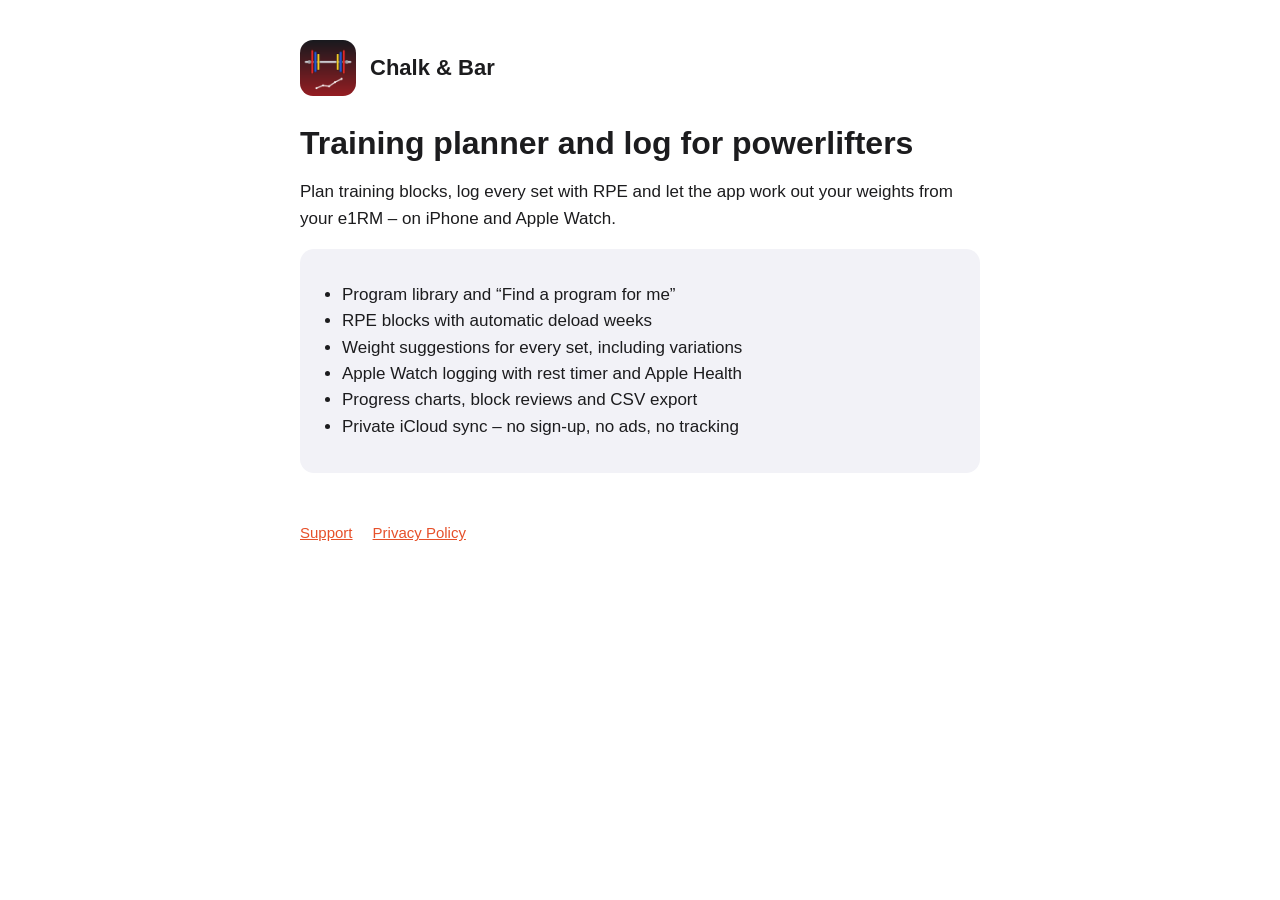
==== index.html @ 857f0b03 "Add files via upload" ====
<!doctype html>
<html lang="en">
<head>
<meta charset="utf-8">
<meta name="viewport" content="width=device-width, initial-scale=1">
<title>Chalk &amp; Bar – powerlifting training planner</title>
<meta name="description" content="Plan powerlifting blocks, log every set with RPE and get weight suggestions from your e1RM. iPhone and Apple Watch.">
<link rel="stylesheet" href="style.css">
</head>
<body>
<main>
<header><img src="icon.png" alt="Chalk &amp; Bar icon"><a href="index.html">Chalk &amp; Bar</a></header>
<h1>Training planner and log for powerlifters</h1>
<p>Plan training blocks, log every set with RPE and let the app work out your weights from your e1RM – on iPhone and Apple Watch.</p>
<div class="card">
<ul>
<li>Program library and “Find a program for me”</li>
<li>RPE blocks with automatic deload weeks</li>
<li>Weight suggestions for every set, including variations</li>
<li>Apple Watch logging with rest timer and Apple Health</li>
<li>Progress charts, block reviews and CSV export</li>
<li>Private iCloud sync – no sign-up, no ads, no tracking</li>
</ul>
</div>
<nav><a href="support.html">Support</a><a href="privacy.html">Privacy Policy</a></nav>
</main>
</body>
</html>
---- style.css ----
:root { --bg: #ffffff; --fg: #1c1c1e; --muted: #6e6e73; --accent: #e6502a; --card: #f2f2f7; }
@media (prefers-color-scheme: dark) {
  :root { --bg: #000000; --fg: #f5f5f7; --muted: #a1a1a6; --accent: #ff6a3d; --card: #1c1c1e; }
}
* { box-sizing: border-box; }
body { margin: 0; background: var(--bg); color: var(--fg);
       font: 17px/1.55 -apple-system, BlinkMacSystemFont, "Segoe UI", Roboto, Helvetica, Arial, sans-serif; }
main { max-width: 720px; margin: 0 auto; padding: 40px 20px 64px; }
header { display: flex; align-items: center; gap: 14px; margin-bottom: 28px; }
header img { width: 56px; height: 56px; border-radius: 13px; }
header a { color: var(--fg); text-decoration: none; font-weight: 700; font-size: 22px; }
h1 { font-size: 32px; line-height: 1.2; margin: 0 0 8px; }
h2 { font-size: 21px; margin: 32px 0 8px; }
p, li { color: var(--fg); }
.muted { color: var(--muted); font-size: 15px; }
a { color: var(--accent); }
.card { background: var(--card); border-radius: 14px; padding: 16px 20px; margin: 16px 0; }
nav { margin-top: 48px; display: flex; gap: 20px; font-size: 15px; }
ul { padding-left: 22px; }
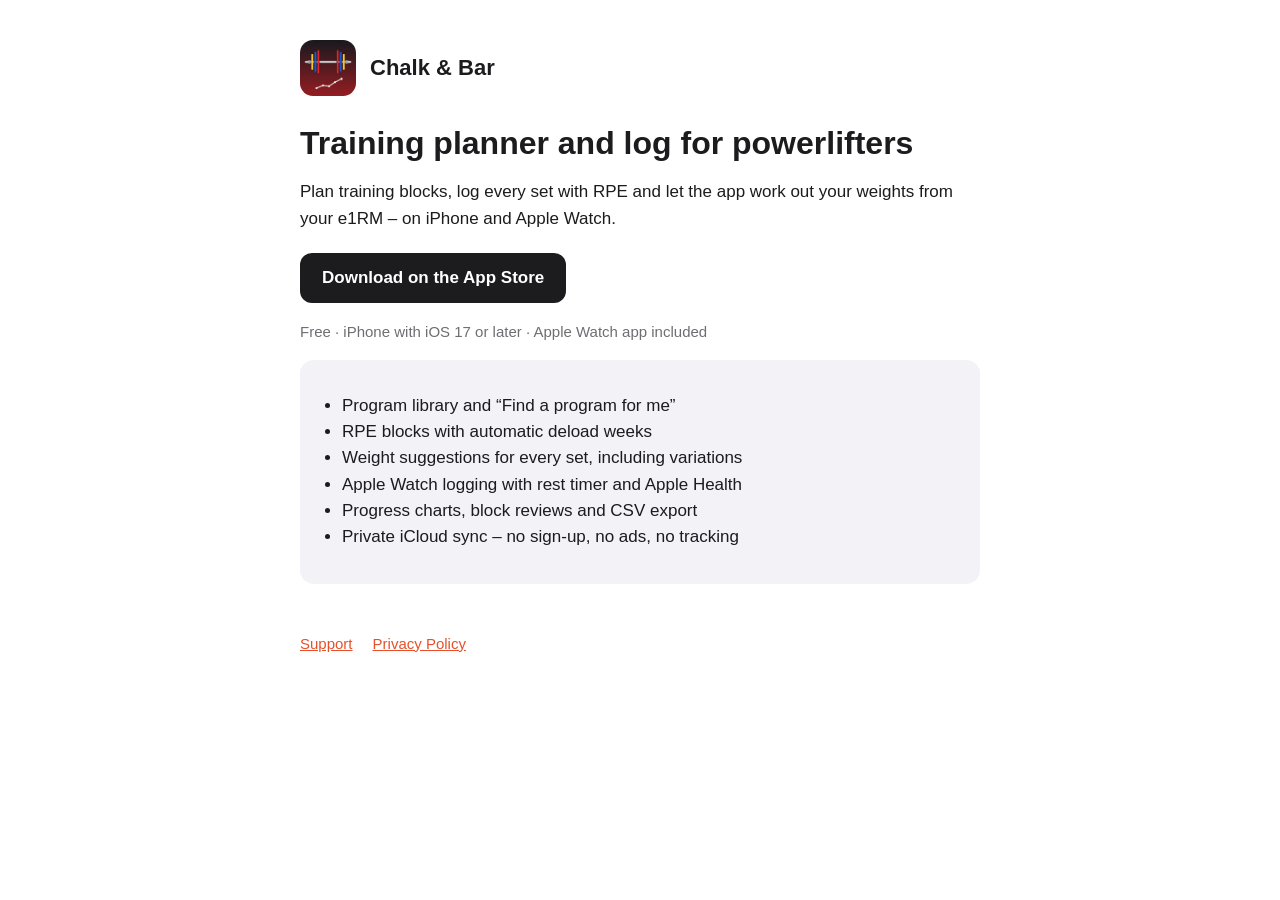
==== commit 784ed882: "Link published" ====
--- a/index.html
+++ b/index.html
@@ -5,6 +5,7 @@
 <meta name="viewport" content="width=device-width, initial-scale=1">
 <title>Chalk &amp; Bar – powerlifting training planner</title>
 <meta name="description" content="Plan powerlifting blocks, log every set with RPE and get weight suggestions from your e1RM. iPhone and Apple Watch.">
+<meta name="apple-itunes-app" content="app-id=6827046002">
 <link rel="stylesheet" href="style.css">
 </head>
 <body>
@@ -12,6 +13,8 @@
 <header><img src="icon.png" alt="Chalk &amp; Bar icon"><a href="index.html">Chalk &amp; Bar</a></header>
 <h1>Training planner and log for powerlifters</h1>
 <p>Plan training blocks, log every set with RPE and let the app work out your weights from your e1RM – on iPhone and Apple Watch.</p>
+<p><a class="store" href="https://apps.apple.com/app/id6827046002">Download on the App Store</a></p>
+<p class="muted">Free · iPhone with iOS 17 or later · Apple Watch app included</p>
 <div class="card">
 <ul>
 <li>Program library and “Find a program for me”</li>
--- a/style.css
+++ b/style.css
@@ -17,3 +17,6 @@
 .card { background: var(--card); border-radius: 14px; padding: 16px 20px; margin: 16px 0; }
 nav { margin-top: 48px; display: flex; gap: 20px; font-size: 15px; }
 ul { padding-left: 22px; }
+.store { display: inline-block; background: var(--fg); color: var(--bg); text-decoration: none;
+         font-weight: 600; padding: 12px 22px; border-radius: 12px; margin-top: 4px; }
+.store:hover { opacity: 0.85; }
